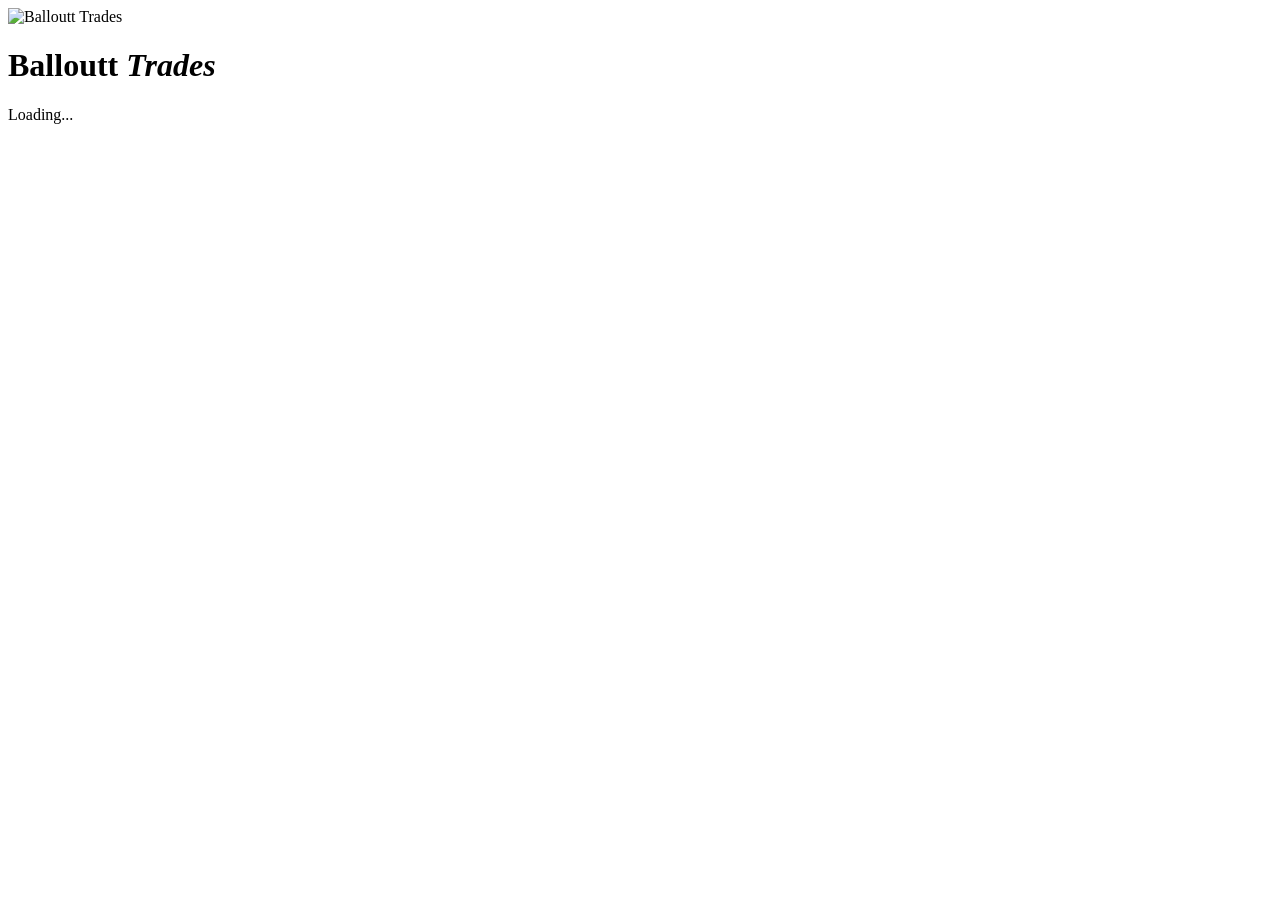
==== index.html @ 909ce71f "Rename deepseek_html_20260717_67fc1a.html to index.html" ====
<!DOCTYPE html>
<html lang="en">
<head>
  <meta charset="UTF-8" />
  <meta name="viewport" content="width=device-width, initial-scale=1.0" />
  <title>Balloutt Trades</title>
  <meta name="description" content="Balloutt Trades LLC — Top 0.1% trader results." />
  <link rel="stylesheet" href="style.css" />
  <link rel="icon" href="data:image/svg+xml,%3Csvg xmlns='http://www.w3.org/2000/svg' viewBox='0 0 100 100'%3E%3Crect width='100' height='100' rx='22' fill='%230d0131'/%3E%3Cg stroke='%23a855f7' stroke-width='8' stroke-linecap='round'%3E%3Cline x1='30' y1='68' x2='30' y2='32'/%3E%3Cline x1='50' y1='78' x2='50' y2='46'/%3E%3Cline x1='70' y1='58' x2='70' y2='22'/%3E%3C/g%3E%3Ccircle cx='38' cy='44' r='5' fill='%23ff3b4e'/%3E%3Ccircle cx='62' cy='44' r='5' fill='%23ff3b4e'/%3E%3C/svg%3E" />
</head>
<body>

  <main class="wrap">
    <header class="id">
      <div class="avatar">
        <img src="assets/profile.jpg" alt="Balloutt Trades" />
      </div>
      <h1 class="name">Balloutt <em>Trades</em></h1>
      <p class="bio" id="bio">Loading...</p>
      <div class="links" id="links"></div>
    </header>
  </main>

  <script>
    fetch('config.json')
      .then(r => r.json())
      .then(data => {
        document.getElementById('bio').textContent = data.bio;
        const container = document.getElementById('links');
        data.links.forEach(link => {
          const a = document.createElement('a');
          a.href = link.url;
          a.className = 'link';
          a.target = '_blank';
          a.textContent = link.label;
          container.appendChild(a);
        });
      });
  </script>

</body>
</html>
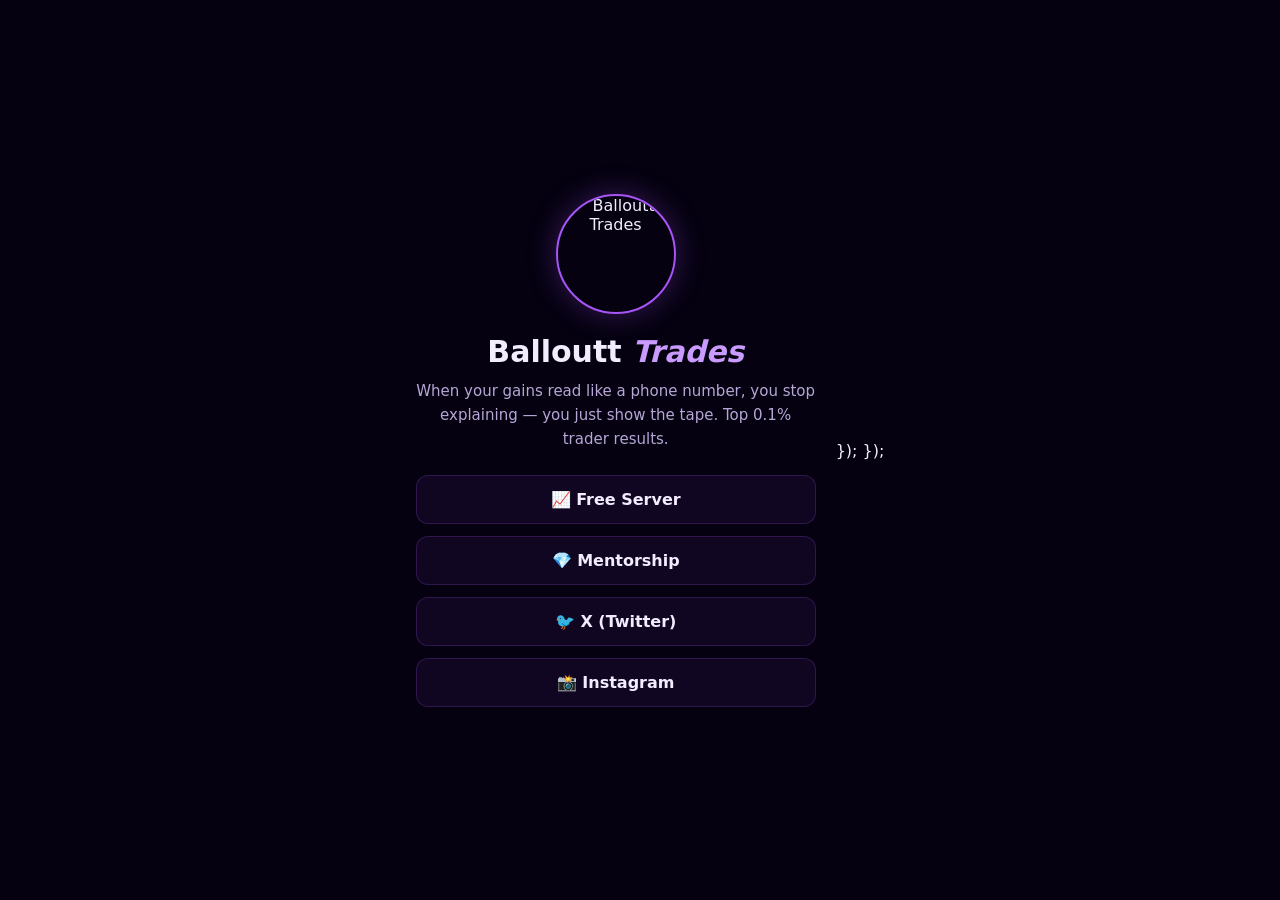
==== commit 2605b7c7: "Refactor header structure in index.html" ====
--- a/index.html
+++ b/index.html
@@ -4,21 +4,16 @@
   <meta charset="UTF-8" />
   <meta name="viewport" content="width=device-width, initial-scale=1.0" />
   <title>Balloutt Trades</title>
-  <meta name="description" content="Balloutt Trades LLC — Top 0.1% trader results." />
   <link rel="stylesheet" href="style.css" />
-  <link rel="icon" href="data:image/svg+xml,%3Csvg xmlns='http://www.w3.org/2000/svg' viewBox='0 0 100 100'%3E%3Crect width='100' height='100' rx='22' fill='%230d0131'/%3E%3Cg stroke='%23a855f7' stroke-width='8' stroke-linecap='round'%3E%3Cline x1='30' y1='68' x2='30' y2='32'/%3E%3Cline x1='50' y1='78' x2='50' y2='46'/%3E%3Cline x1='70' y1='58' x2='70' y2='22'/%3E%3C/g%3E%3Ccircle cx='38' cy='44' r='5' fill='%23ff3b4e'/%3E%3Ccircle cx='62' cy='44' r='5' fill='%23ff3b4e'/%3E%3C/svg%3E" />
 </head>
 <body>
-
   <main class="wrap">
-    <header class="id">
-      <div class="avatar">
-        <img src="assets/profile.jpg" alt="Balloutt Trades" />
-      </div>
-      <h1 class="name">Balloutt <em>Trades</em></h1>
-      <p class="bio" id="bio">Loading...</p>
-      <div class="links" id="links"></div>
-    </header>
+    <div class="avatar">
+      <img src="assets/profile.jpg" alt="Balloutt Trades" />
+    </div>
+    <h1>Balloutt <em>Trades</em></h1>
+    <p class="bio" id="bio">Loading...</p>
+    <div class="links" id="links"></div>
   </main>
 
   <script>
@@ -37,6 +32,10 @@
         });
       });
   </script>
+</body>
+</html>        });
+      });
+  </script>
 
 </body>
 </html>
--- a/style.css
+++ b/style.css
@@ -0,0 +1,76 @@
+* {
+  margin: 0;
+  padding: 0;
+  box-sizing: border-box;
+}
+
+body {
+  font-family: system-ui, sans-serif;
+  background: #050110;
+  color: #f2ecff;
+  min-height: 100vh;
+  display: flex;
+  align-items: center;
+  justify-content: center;
+}
+
+.wrap {
+  max-width: 440px;
+  width: 100%;
+  padding: 30px 20px;
+  text-align: center;
+}
+
+.avatar {
+  width: 120px;
+  height: 120px;
+  border-radius: 50%;
+  overflow: hidden;
+  margin: 0 auto 20px;
+  border: 2px solid #a855f7;
+  box-shadow: 0 0 30px rgba(168, 85, 247, 0.3);
+}
+
+.avatar img {
+  width: 100%;
+  height: 100%;
+  object-fit: cover;
+}
+
+h1 {
+  font-size: 30px;
+  margin-bottom: 10px;
+}
+
+h1 em {
+  color: #c99bff;
+}
+
+.bio {
+  color: #b6a7d6;
+  font-size: 15px;
+  line-height: 1.6;
+  margin-bottom: 24px;
+}
+
+.links {
+  display: flex;
+  flex-direction: column;
+  gap: 12px;
+}
+
+.link {
+  display: block;
+  padding: 14px 20px;
+  border-radius: 12px;
+  background: rgba(168, 85, 247, 0.08);
+  border: 1px solid rgba(168, 85, 247, 0.2);
+  color: #f2ecff;
+  text-decoration: none;
+  font-weight: 600;
+  transition: background 0.2s;
+}
+
+.link:hover {
+  background: rgba(168, 85, 247, 0.18);
+}
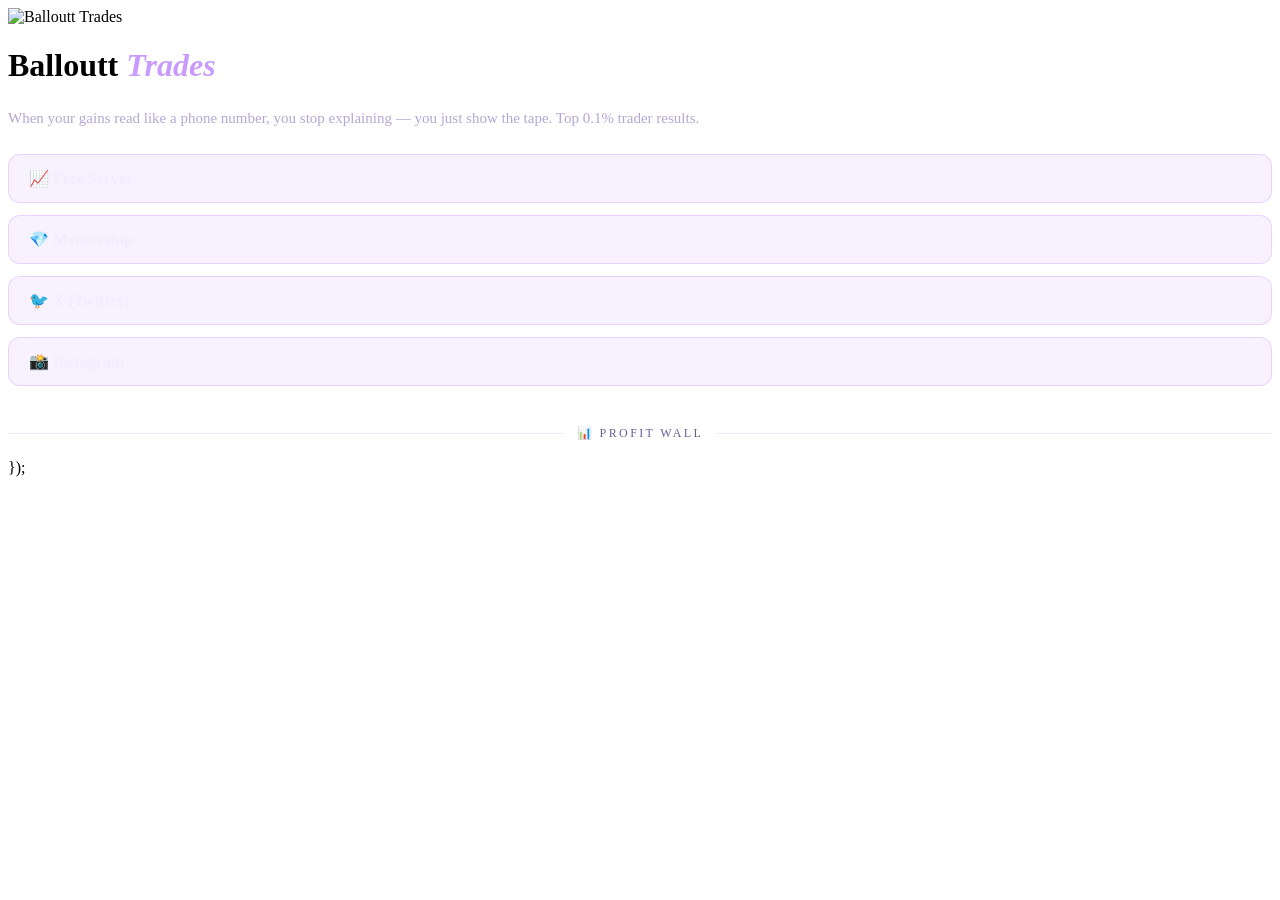
==== commit f7e3585d: "Refactor links container variable and profit card creation" ====
--- a/index.html
+++ b/index.html
@@ -13,7 +13,11 @@
     </div>
     <h1>Balloutt <em>Trades</em></h1>
     <p class="bio" id="bio">Loading...</p>
+
     <div class="links" id="links"></div>
+
+    <div class="rule"><span>📊 Profit Wall</span></div>
+    <div class="profit-grid" id="profitGrid"></div>
   </main>
 
   <script>
@@ -21,20 +25,32 @@
       .then(r => r.json())
       .then(data => {
         document.getElementById('bio').textContent = data.bio;
-        const container = document.getElementById('links');
+
+        const linksContainer = document.getElementById('links');
         data.links.forEach(link => {
           const a = document.createElement('a');
           a.href = link.url;
           a.className = 'link';
           a.target = '_blank';
           a.textContent = link.label;
-          container.appendChild(a);
+          linksContainer.appendChild(a);
+        });
+
+        const profitContainer = document.getElementById('profitGrid');
+        data.profits.forEach(p => {
+          const card = document.createElement('div');
+          card.className = 'profit-card';
+          card.innerHTML = `
+            <img src="${p.image}" alt="${p.label}" />
+            <div class="profit-label">${p.label}</div>
+            <div class="profit-sub">${p.sub}</div>
+          `;
+          profitContainer.appendChild(card);
         });
       });
   </script>
 </body>
-</html>        });
-      });
+</html>      });
   </script>
 
 </body>
--- a/style.css
+++ b/style.css
@@ -1,40 +1,70 @@
-* {
-  margin: 0;
-  padding: 0;
-  box-sizing: border-box;
+/* Rule / divider */
+.rule {
+  display: flex;
+  align-items: center;
+  gap: 14px;
+  margin: 40px 0 18px;
+  color: #6f5f93;
+  font-size: 12px;
+  letter-spacing: 0.2em;
+  text-transform: uppercase;
+}
+.rule::before,
+.rule::after {
+  content: "";
+  height: 1px;
+  flex: 1;
+  background: rgba(168, 85, 247, 0.15);
 }
 
-body {
-  font-family: system-ui, sans-serif;
-  background: #050110;
-  color: #f2ecff;
-  min-height: 100vh;
-  display: flex;
-  align-items: center;
-  justify-content: center;
+/* Profit Grid */
+.profit-grid {
+  display: grid;
+  grid-template-columns: 1fr 1fr;
+  gap: 14px;
+  margin-top: 8px;
 }
 
-.wrap {
-  max-width: 440px;
-  width: 100%;
-  padding: 30px 20px;
+.profit-card {
+  background: rgba(168, 85, 247, 0.06);
+  border: 1px solid rgba(168, 85, 247, 0.15);
+  border-radius: 14px;
+  overflow: hidden;
   text-align: center;
+  transition: transform 0.2s;
 }
 
-.avatar {
-  width: 120px;
-  height: 120px;
-  border-radius: 50%;
-  overflow: hidden;
-  margin: 0 auto 20px;
-  border: 2px solid #a855f7;
-  box-shadow: 0 0 30px rgba(168, 85, 247, 0.3);
+.profit-card:hover {
+  transform: scale(1.02);
 }
 
-.avatar img {
+.profit-card img {
   width: 100%;
-  height: 100%;
-  object-fit: cover;
+  height: auto;
+  display: block;
+  border-bottom: 1px solid rgba(168, 85, 247, 0.1);
+}
+
+.profit-label {
+  font-size: 20px;
+  font-weight: 700;
+  color: #3ce88a;
+  padding: 10px 8px 2px;
+}
+
+.profit-sub {
+  font-size: 11px;
+  color: #6f5f93;
+  padding: 0 8px 12px;
+}
+
+/* Responsive */
+@media (max-width: 420px) {
+  .profit-grid {
+    grid-template-columns: 1fr 1fr;
+    gap: 10px;
+  }
+}  object-fit: cover;
 }
 
 h1 {
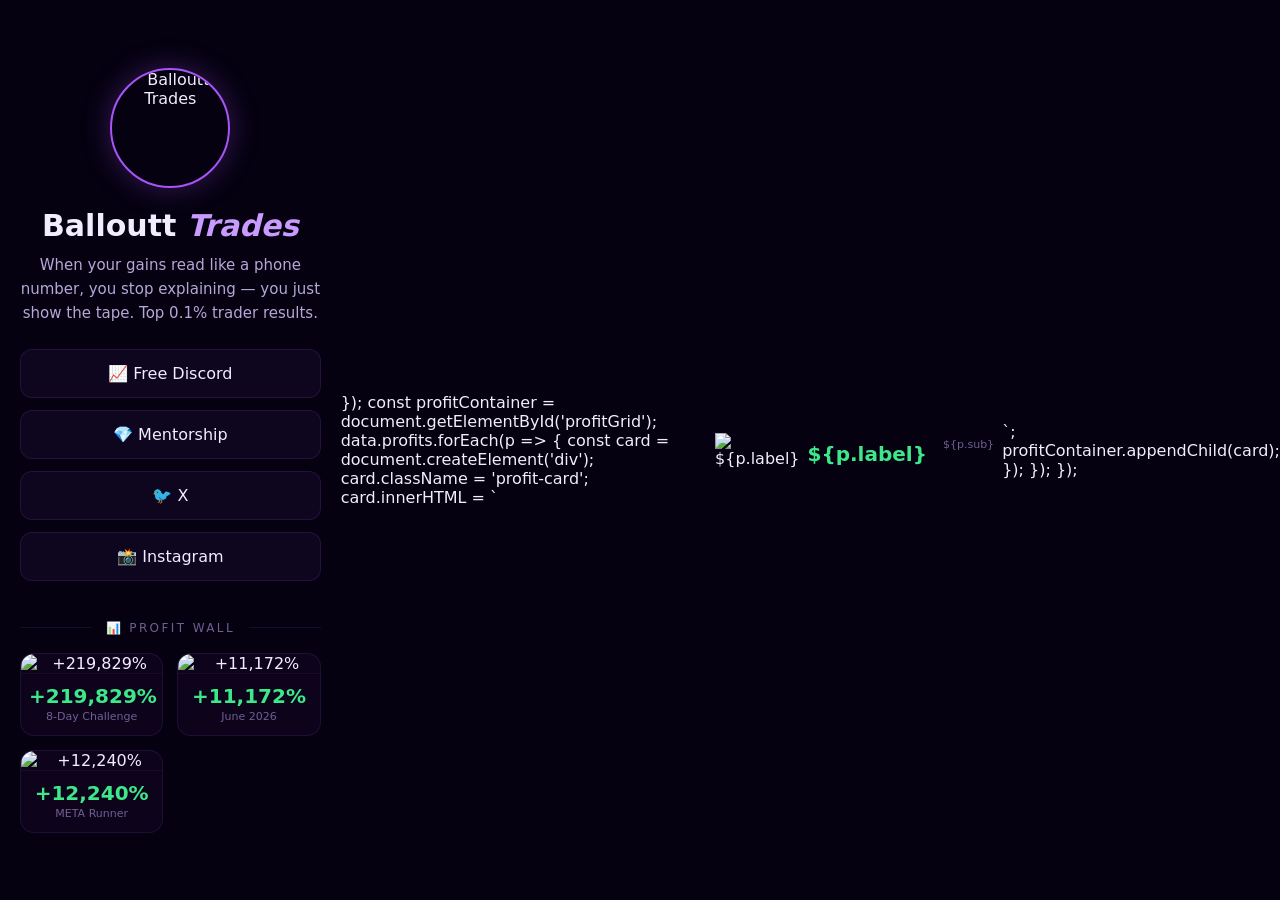
==== commit 9a5c5d27: "Add profit cards to display profit data" ====
--- a/index.html
+++ b/index.html
@@ -50,6 +50,22 @@
       });
   </script>
 </body>
+</html>        });
+
+        const profitContainer = document.getElementById('profitGrid');
+        data.profits.forEach(p => {
+          const card = document.createElement('div');
+          card.className = 'profit-card';
+          card.innerHTML = `
+            <img src="${p.image}" alt="${p.label}" />
+            <div class="profit-label">${p.label}</div>
+            <div class="profit-sub">${p.sub}</div>
+          `;
+          profitContainer.appendChild(card);
+        });
+      });
+  </script>
+</body>
 </html>      });
   </script>
 
--- a/style.css
+++ b/style.css
@@ -1,70 +1,40 @@
-/* Rule / divider */
-.rule {
+* {
+  margin: 0;
+  padding: 0;
+  box-sizing: border-box;
+}
+
+body {
+  font-family: system-ui, sans-serif;
+  background: #050110;
+  color: #f2ecff;
+  min-height: 100vh;
   display: flex;
   align-items: center;
-  gap: 14px;
-  margin: 40px 0 18px;
-  color: #6f5f93;
-  font-size: 12px;
-  letter-spacing: 0.2em;
-  text-transform: uppercase;
-}
-.rule::before,
-.rule::after {
-  content: "";
-  height: 1px;
-  flex: 1;
-  background: rgba(168, 85, 247, 0.15);
+  justify-content: center;
 }
 
-/* Profit Grid */
-.profit-grid {
-  display: grid;
-  grid-template-columns: 1fr 1fr;
-  gap: 14px;
-  margin-top: 8px;
+.wrap {
+  max-width: 480px;
+  width: 100%;
+  padding: 30px 20px;
+  text-align: center;
 }
 
-.profit-card {
-  background: rgba(168, 85, 247, 0.06);
-  border: 1px solid rgba(168, 85, 247, 0.15);
-  border-radius: 14px;
+.avatar {
+  width: 120px;
+  height: 120px;
+  border-radius: 50%;
   overflow: hidden;
-  text-align: center;
-  transition: transform 0.2s;
+  margin: 0 auto 20px;
+  border: 2px solid #a855f7;
+  box-shadow: 0 0 30px rgba(168, 85, 247, 0.3);
 }
 
-.profit-card:hover {
-  transform: scale(1.02);
-}
-
-.profit-card img {
+.avatar img {
   width: 100%;
-  height: auto;
-  display: block;
-  border-bottom: 1px solid rgba(168, 85, 247, 0.1);
-}
-
-.profit-label {
-  font-size: 20px;
-  font-weight: 700;
-  color: #3ce88a;
-  padding: 10px 8px 2px;
-}
-
-.profit-sub {
-  font-size: 11px;
-  color: #6f5f93;
-  padding: 0 8px 12px;
-}
-
-/* Responsive */
-@media (max-width: 420px) {
-  .profit-grid {
-    grid-template-columns: 1fr 1fr;
-    gap: 10px;
-  }
-}  object-fit: cover;
+  height: 100%;
+  object-fit: cover;
 }
 
 h1 {
@@ -93,14 +63,81 @@
   display: block;
   padding: 14px 20px;
   border-radius: 12px;
-  background: rgba(168, 85, 247, 0.08);
-  border: 1px solid rgba(168, 85, 247, 0.2);
+  background: rgba(168, 85, 247, 0.06);
+  border: 1px solid rgba(168, 85, 247, 0.15);
   color: #f2ecff;
   text-decoration: none;
-  font-weight: 600;
-  transition: background 0.2s;
+  font-weight: 500;
+  transition: background 0.2s, transform 0.15s;
 }
 
 .link:hover {
-  background: rgba(168, 85, 247, 0.18);
+  background: rgba(168, 85, 247, 0.14);
+  transform: translateY(-2px);
 }
+
+.rule {
+  display: flex;
+  align-items: center;
+  gap: 14px;
+  margin: 40px 0 18px;
+  color: #6f5f93;
+  font-size: 12px;
+  letter-spacing: 0.2em;
+  text-transform: uppercase;
+}
+
+.rule::before,
+.rule::after {
+  content: "";
+  height: 1px;
+  flex: 1;
+  background: rgba(168, 85, 247, 0.12);
+}
+
+.profit-grid {
+  display: grid;
+  grid-template-columns: 1fr 1fr;
+  gap: 14px;
+  margin-top: 8px;
+}
+
+.profit-card {
+  background: rgba(168, 85, 247, 0.05);
+  border: 1px solid rgba(168, 85, 247, 0.12);
+  border-radius: 14px;
+  overflow: hidden;
+  text-align: center;
+  transition: transform 0.2s;
+}
+
+.profit-card:hover {
+  transform: scale(1.02);
+}
+
+.profit-card img {
+  width: 100%;
+  height: auto;
+  display: block;
+  border-bottom: 1px solid rgba(168, 85, 247, 0.08);
+}
+
+.profit-label {
+  font-size: 20px;
+  font-weight: 700;
+  color: #3ce88a;
+  padding: 10px 8px 2px;
+}
+
+.profit-sub {
+  font-size: 11px;
+  color: #6f5f93;
+  padding: 0 8px 12px;
+}
+
+@media (max-width: 420px) {
+  .profit-grid {
+    grid-template-columns: 1fr 1fr;
+    gap: 10px;
+  }
+}
